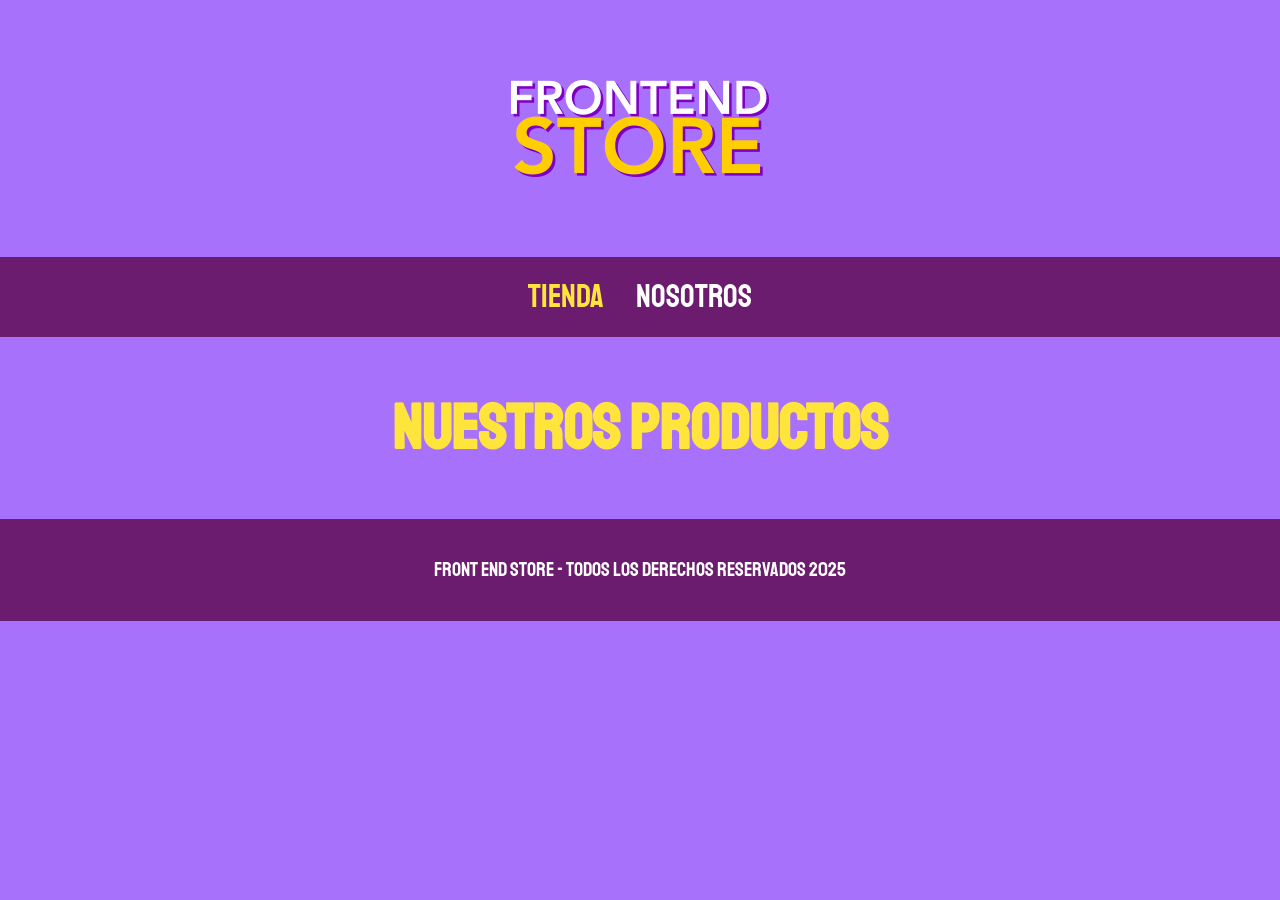
==== index.html @ a6590af2 "Se sube nueco proyecto tienda" ====
<!DOCTYPE html>
<html lang="en">
<head>
    <meta charset="UTF-8">
    <meta name="viewport" content="width=device-width, initial-scale=1.0">
    <title>Document</title>
    <link rel="stylesheet" href="css/normalize.css">
    <link rel="preconnect" href="https://fonts.googleapis.com">
    <link rel="preconnect" href="https://fonts.gstatic.com" crossorigin>
    <link href="https://fonts.googleapis.com/css2?family=Staatliches&display=swap" rel="stylesheet">
    <link rel="stylesheet" href="css/style.css">
</head>
<body>
    <header class="header">
        <a href="index.html"></a>
            <img src="img/logo.png" alt="Logotipo" class="logo-h">
    </header>
    <nav class="navlink">
        <a href="index.html" class="navlink__s navlink__s--activo">Tienda</a>
        <a href="nosotros.html" class="navlink__s">Nosotros</a>
    </nav>
    <main class="contenedor">
        <h1>Nuestros productos</h1>
    </main>
    <footer class="footer">
        <p class="footer__text">Front End Store - Todos los derechos reservados 2025</p>
    </footer>
    
</body>
</html>
---- css/style.css ----
:root{

    --primario: #a871fc;
    --secundario: #ffe43b;
    --rojizo: #fa553e;
    --blanco: #ffffff;
    --primario0scuro: #6b1c6f;
    --verde: #93f194;

    --fuenteprin: 'staatliches', cursive;
}

html {
    box-sizing: border-box;
}

*, *:before, *:after {
    box-sizing: inherit;
}

/* Globales */

body{

    background-color: var(--primario);
    font-size: 1.6rem;
    line-height: 1.5;

}

p{
    font-size: 1.8rem;
    font-family: Arial, Helvetica, sans-serif;
    color: var(--blanco);
}

a{
    text-decoration: none;
}

img {
    max-width: 100%;
}

.contenedor{
    max-width: 120rem;
    margin: 0 auto;
}

h1, h2, h3 {
    text-align: center;
    color: var(--secundario);
    font-family: var(--fuenteprin);
}

h1{
    font-size: 4rem;
}

h2{
    font-size: 3.2rem;
}

h3{
    font-size: 2.4rem;
}

/* header */
.header {

    display: flex;
    justify-content: center;
    padding: 2rem;
}

.logo-h {

    margin: 3rem 0;

}

/*footer*/

.footer{
    background-color:var(--primario0scuro);
    padding: 1rem;
    margin-top: 1rem;

}

.footer__text{
    font-family: var(--fuenteprin);
    text-align: center;
    font-size: 20px;
}

.navlink{
    display: flex;
    justify-content: center;
    padding: 1rem 0;
    background-color: var(--primario0scuro);
    gap: 2rem; /*Pone un espacio entre dos elementos, evitando el uso de margin*/
}

.navlink__s{
    font-family: var(--fuenteprin);
    color: var(--blanco);
    font-size: 2rem;
}

.navlink__s--activo,
.navlink__s:hover{
    color: var(--secundario);
}
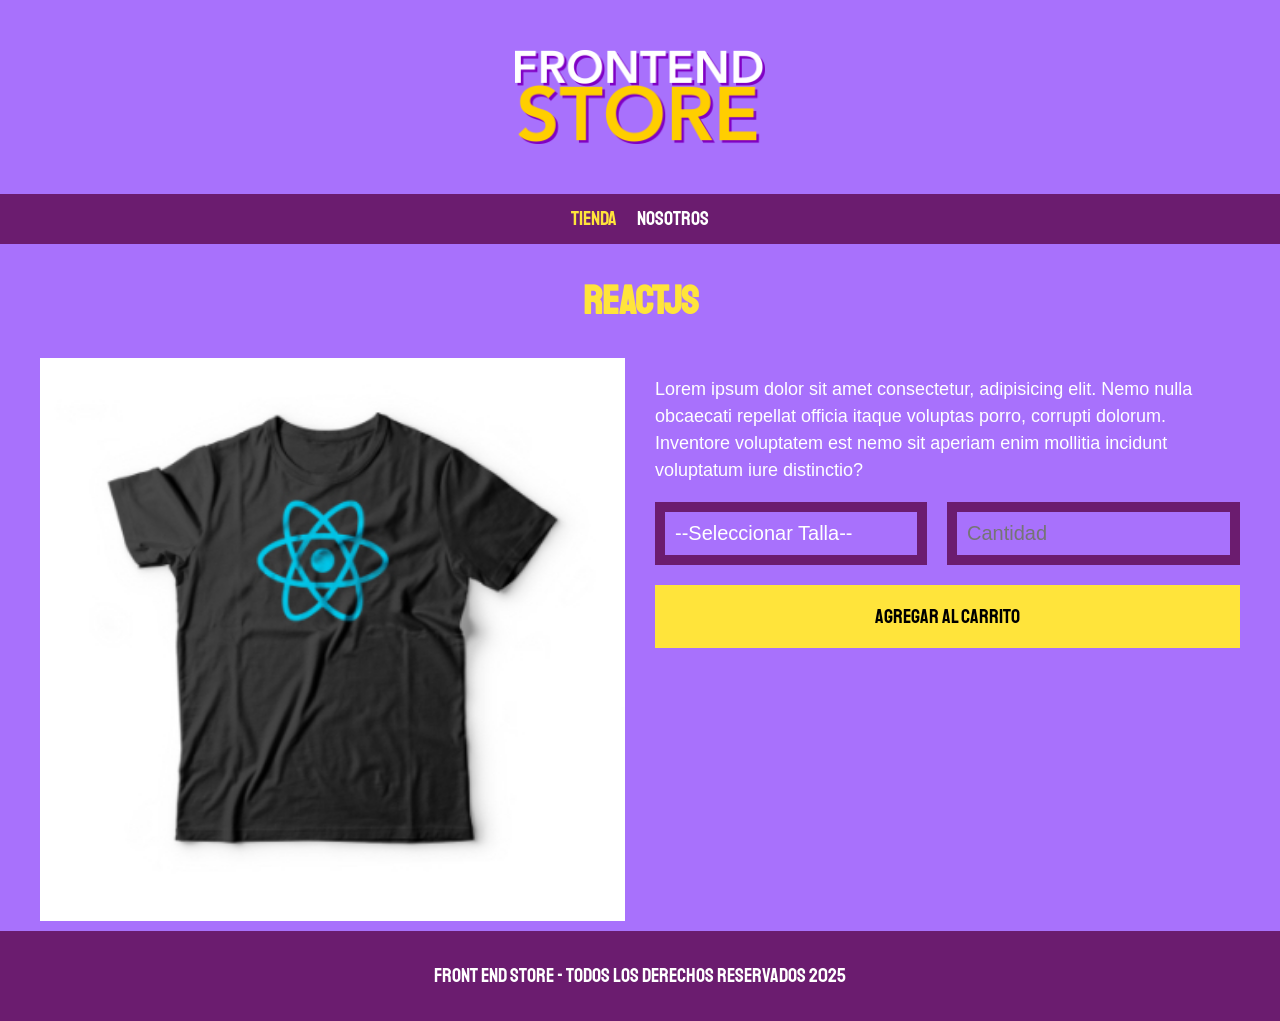
==== commit 7f519ef9: "se termina proyecto" ====
--- a/index.html
+++ b/index.html
@@ -20,7 +20,23 @@
         <a href="nosotros.html" class="navlink__s">Nosotros</a>
     </nav>
     <main class="contenedor">
-        <h1>Nuestros productos</h1>
+        <h1>ReactJS</h1>
+        <div class="camisas">
+            <img src="img/3.jpg" class="camisas__imagen" alt="imagen del producto"> 
+            <div class="camisas__contenido">
+                <p>Lorem ipsum dolor sit amet consectetur, adipisicing elit. Nemo nulla obcaecati repellat officia itaque voluptas porro, corrupti dolorum. Inventore voluptatem est nemo sit aperiam enim mollitia incidunt voluptatum iure distinctio?</p>
+                <form action="" class="formulario">
+                    <select name="" id="" class="form__acc">
+                        <option disabled selected>--Seleccionar Talla--</option>
+                        <option value="">Chica</option>
+                        <option value="">Mediana</option>
+                        <option value="">Grande</option>
+                    </select>
+                    <input class="form__acc" type="number" placeholder="Cantidad" min="1">
+                    <input class="form__submit" type="submit" value="Agregar al carrito">
+                </form>
+            </div>
+        </div>
     </main>
     <footer class="footer">
         <p class="footer__text">Front End Store - Todos los derechos reservados 2025</p>
--- a/css/style.css
+++ b/css/style.css
@@ -6,12 +6,14 @@
     --blanco: #ffffff;
     --primario0scuro: #6b1c6f;
     --verde: #93f194;
+    --secundarioosc:  #f1d64e; 
 
     --fuenteprin: 'staatliches', cursive;
 }
 
 html {
     box-sizing: border-box;
+    font-size: 62.5%;
 }
 
 *, *:before, *:after {
@@ -39,7 +41,7 @@
 }
 
 img {
-    max-width: 100%;
+    width: 100%; /*Se pasa de max-width a width*/
 }
 
 .contenedor{
@@ -74,9 +76,73 @@
 }
 
 .logo-h {
-
     margin: 3rem 0;
-
+    width: 25rem;
+
+}
+
+/* Grid */
+
+.grid{
+    display: grid;
+    grid-template-columns: repeat(2, 1 fr);
+    gap: 2rem;
+}
+
+@media (min-width:768px) {
+    .grid{
+        grid-template-columns: repeat(3, 1fr);
+    }
+}
+
+/*Productos*/
+
+.producto {
+    background-color: var(--primario0scuro);
+    padding: 1rem;
+}
+
+
+.producto__nombre{
+    font-size: 3rem;
+}
+
+.producto__precio{
+    font-size: 2rem;
+    color: var(--secundario);
+}
+
+.producto__nombre,
+.producto__precio{
+    font-family: var(--fuenteprin);
+    margin: 1rem 0;
+    text-align: center;
+}
+
+/*Graficos*/
+
+.grafico{
+    min-height: 30rem;
+    background-repeat: no-repeat;
+    background-size: cover;
+    grid-column: 1 / 3;
+}
+
+.grafico--camisas{
+    grid-row: 2 / 3; /*Aqui definimos la posicion de la imagen en los gris diferentes que se muestra*/
+    background-image: url(../img/grafico1.jpg);
+}
+
+.grafico--node{
+    grid-row: 8 / 9;
+    background-image: url(../img/grafico2.jpg);
+}
+
+@media (min-width: 768px){
+    .grafico--node{
+        grid-row: 5 / 6;
+        grid-column: 2 / 4;
+    }
 }
 
 /*footer*/
@@ -113,4 +179,87 @@
     color: var(--secundario);
 }
 
-
+/*Nosotros*/
+
+.infous{
+    display: grid;
+    grid-template-rows: repeat(2, auto);
+    }
+
+.infous__img{
+    grid-column: 1/2;
+    grid-row: 1/2;  
+}
+
+@media (min-width: 768px){
+    .infous{
+    grid-template-columns: repeat(2, 1fr); /*Lo que hacemos aqui es definirle dos columnas  */
+    column-gap: 2rem;
+    }
+
+    .infous__img{
+        grid-column: 2/3;
+    }
+
+}
+
+/*Bloques*/
+.bloques{
+    display: grid;
+    grid-template-columns: repeat(4 , 1fr);
+    gap: 2rem;
+}
+
+@media (max-width: 768px){
+    .bloques{
+        display: grid;
+        grid-template-columns: repeat(2 , 1fr);
+        gap: 2rem;
+    }
+}
+
+.bloque{
+    text-align: center;
+}
+
+.bloque__titulo{
+    margin: 0;
+}
+
+/*Pagina del producto*/
+.camisas{
+    display: grid;
+    grid-template-columns: repeat(2, 1fr);
+    column-gap: 30px;
+}
+
+.formulario{
+    display: grid;
+    grid-template-columns: repeat(2 , 1fr);
+    gap: 2rem;
+}
+
+.form__acc{
+    border: 1rem solid var(--primario0scuro);
+    background-color: transparent;
+    color: var(--blanco);
+    font-size: 2rem;
+    font-family: Arial, Helvetica, sans-serif;
+    padding: 1rem;
+    appearance: none; /*Quita la flecha de un select */
+}
+
+.form__submit{
+    background-color: var(--secundario);
+    border: none;
+    font-size: 2rem;
+    font-family: var(--fuenteprin);
+    padding: 2rem;
+    transition: background-color .3s ease;
+    grid-column: 1 /    3;
+}
+
+.form__submit:hover{
+    cursor: pointer;
+    background-color: var(--secundarioosc);
+}   
